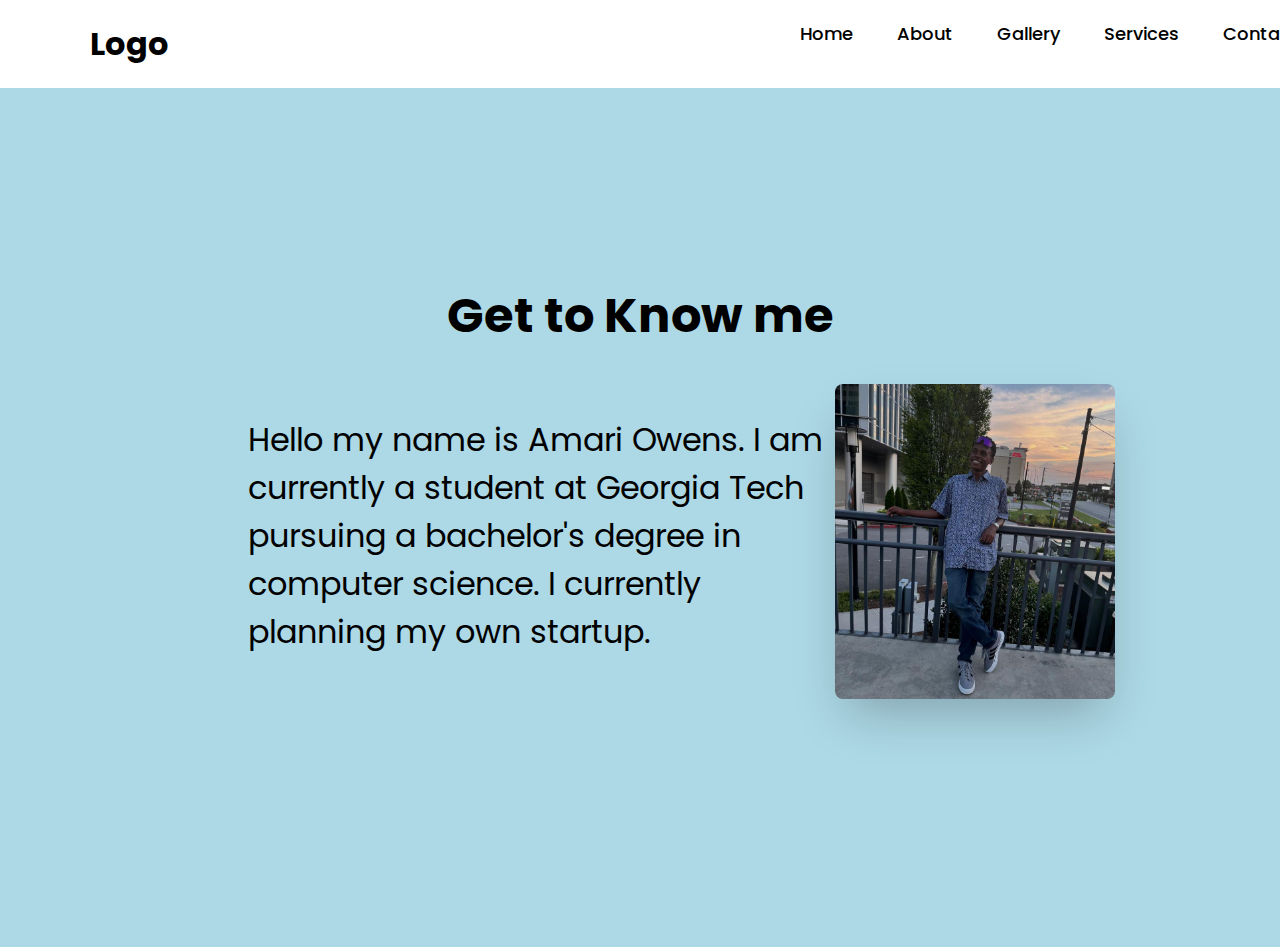
==== about.html @ efe39325 "my first initial commit to my website" ====
<!DOCTYPE html>
<html lang="en">
<head>
    
    <meta charset="UTF-8">
    <meta http-equiv="X-UA-Compatible" content="IE=edge">
    <link rel = "stylesheet" href="https://cdnjs.cloudflare.com/ajax/libs/font-awesome/4.7.0/css/font-awesome.min.css">
    <link rel="stylesheet" href="style.css">
    <link rel="stylesheet" href="C:\Users\Amari\OneDrive\Pictures\133531025466612643.jpg">
    
    <meta name="viewport" content="width=device-width, initial-scale=1.0">
    <title>Amari'sweb</title>
</head>
<body>
    
    <header class = "header">
        <a href="#" class ="logo"?>Logo</a>
        <nav class="navbar">
            <a href="index.html">Home</a>
            <a href="about.html">About</a>
            <a href="gallery.html">Gallery</a>
            <a href="#">Services</a>
            <a href="contact.html">Contact</a>

        </nav>
    </header>
    
    <section class = "container">
        <section class = "cont2">
            <h1 class="animate slideInLeft">Get to Know me</h1>
        </section>
        <section class="cont2">
            <p class="animate slideInleft"> Hello my name is Amari Owens. I am currently a student at Georgia Tech pursuing a bachelor's degree in computer science. I currently planning my own startup.</p>
            <section class="abtcont">
                
                <img id="abt-img" src = "images/IMG_20240809_002553_426.jpg" alt = "The beach that is very loud"/>
            </section>    
        </section>
    </section>    
</html>
---- style.css ----
@import url("https://fonts.googleapis.com/css2?family=Poppins:wght@300;400;500;600;700;800;900&display-swap");
  

.navbar {
    margin: 0;
    padding: 0;
    box-sizing: border-box;
    font-family: "Poppins", sans-serif;
}

body {
    min-height: 100vh;
    background-color: lightblue;
    background-size: cover;
    background-position: center;
}
.header {
    position: fixed;
    top: 0;
    left: 0;
    width: 96%;
    padding: 20px 90px;
    background-color: white;
    display: flex;
    justify-content: space-between;
    align-items: center left;
    z-index: 75;
}
.logo {

    font-size: 32px;
    color: black;
    text-decoration: none;
    font-weight: 700;
    font-family: "Poppins", sans-serif;
}
.navbar a {
    position: relative;
    font-size: 18px;
    color:black;
    font-weight: 500;
    text-decoration: none;
    margin: 20px;
}
.navbar a::before {
    content: '';
    position: absolute;
    top: 100%;
    left: 0;
    width: 0;
    height: 2px;
    background:black;
    transition: .3s;

}
.navbar a:hover::before {
    width: 100%;

}
.container{
    padding: 15rem;
    
}
/*.flex {
    display: -webkit-flex; 
    display: flex; 
    -webkit-box-direction: row ;
    flex-direction: row;
    -webkit-box-justify-content: flex-start;
    justify-content: flex-start;

}
.slider wrapper div{
    position: relative;
}
.slider-wrapper { margin-top: 15vw; margin-left: 11vw;}
.slide-image {height: 24vw}
.slide-image img{width: 24vw; cursor: pointer;}
.slide-content {width: 25vw; color:#fff; padding: 3px 18px 3px 9px;}
.slide-date {color: #0a8acb;font-size:1.1vw;font-weight:400;letter-spacing:0.1vw ;padding-bottom:1.4vw; }
.slide-title {font-size:1.2vw; font-weight:400 ;letter-spacing:0.1vw ;line-height:1.55vw ; padding-bottom:1.8vw;}
.slide-text {font-size:0.80vw ;line-height:1.2vw;opacity:0.8 ;padding-bottom:4vw;}
.slide-more {font-weight: 400; letter-spacing: 0.1vw; float: left; font-size: 0.9vw;}
.slide-bullet {width: 0.5vw; height: 0.5vw; background-color: #0b8bcc; border-radius: 200%; position: relative; margin-left: 1.2vw;}
.slide-nav {margin-left: 64vw; margin-top: -5.5vw;}
div.overlay-blue {width: 100%; height: 100%; position: absolute; top: 0; transition: 0.5s ease all;}
div.overlay-blue:hover {background-color: rgba(13, 27, 43, 0.5);}*/


.slide-wrapper {
    position: relative;
    max-width: 48rem;
    margin: 0 auto;
}

.slider-flex {
    display: flex;
    aspect-ratio: 16/9;
    overflow-x: auto;
    scroll-snap-type: x mandatory;
    scroll-behavior: smooth;
    box-shadow: 0 1.5rem 3rem -0.75rem hsla(0,0%,0%,0.25);
    border-radius: 0.5rem;
    z-index: -1;
}
.slider{
    display: flex;
    position: relative;

    z-index: -1;
    
}

.slider-flex::-webkit-scrollbar {
    display: none;
}
.slider img{
    flex: 1 0 100%;
    scroll-snap-align: start;
    object-fit: cover;
    transition: .3s;
}
.slider-flex:hover .slider img{
    filter: blur(10px);
}
.slider .content{
    width: 100%;
    height: 100%;
    top: 0;
    left: 0;
    display: flex;
    justify-content: center;
    align-items: center;
    flex-direction: column;
    z-index: 1;
    box-sizing: border-box;
    opacity:0;
    position:absolute;
    font-size: 18px;
    color:#fff;
    font-weight: 500;
    overflow-x: auto;
    scroll-snap-type: x mandatory;
    scroll-behavior: smooth;
    transition: 0.6s;
}
.slider-flex:hover .slider .content{
    opacity: 1;
}
.slider-nav {
    display: flex;
    column-gap: 1rem;
    position: relative;
    bottom: 1.25rem;
    left: 50%;
    transform: translateX(-5%);
    z-index: 1;
    
}
.slider-nav a {
    width: 0.5rem;
    height: 0.5rem;
    border-radius: 50%;
    background-color:#fff;
    opacity: 0.75;
    transition: opacity ease 250ms;
}
.slider-nav a:hover{
    opacity: 1;
}
/*Utility Classes*/
.animate {
    animation-duration: 1s;
    animation-fill-mode: both;

}
.animate--inifinite{
    animation-iteration-count: inifinite;
}
.animate--delay-1s{
    animation-delay: 1s;
}
.animate--fast{
    animation-duration:0.6s;
}
.animate--slow{
    animation-duration: 3s;
}
/* Animation */
@keyframes slideInLeft{
    from {
        transform: translateX(-300px);  
    }

    to {
        transform: translateX(0);
    }
}
.slideInLeft{
    font-family: Poppins,"sans-serif";
    /*animation: slideInLeft 1s ease-in 0s 1 normal both;*/
    animation-name: slideInLeft;
    animation-timing-function: ease-in;
    margin-bottom: 2rem;
    font-size: 3rem;

}
/* .heading-1{
    font-family: Poppins,"sans-serif";
    animation: slideInLeft 1s ease-in 0s 1 normal both;
    /* animation-name: slideInLeft;
    animation-duration: 1s ;
    animation-timing-function:ease-in ;
    animation-delay:0s ;
    animation-iteration-count: 1;
    animation-direction: normal;
    animation-fill-mode: forwards; */
.cont2 {
    display:flex;
    justify-content: center;
    flex-direction: row;
}    
/*.slider-text {
    display: flex;
    z-index: 1;

    box-sizing: border-box;
    opacity:1;
    position: absolute;
    
    font-size: 18px;
    color:#fff;
    font-weight: 500;
    text-decoration: none;
    
}*/
.abtcont {
    display: flex;
    aspect-ratio: 5/4;
    overflow-x: visible;
    
    z-index: -1;
    flex-direction: row;
}
.abtcont img{
    box-shadow: 0 1.5rem 3rem -0.75rem hsla(0,0%,0%,0.25);
    border-radius: 0.5rem;
    max-width: 300%;
    height: 200%;
    display: flex;
    aspect-ratio: 8/9;
    flex: 0 0 100%;
    object-fit: cover;
    transition: .3s;

}
@keyframes slideInleft{
    from {
        transform: translateX(-300px);  
    }

    to {
        transform: translateX(0);
    }
}
.slideInleft{
    font-family: Poppins,"sans-serif";
    /*animation: slideInLeft 1s ease-in 0s 1 normal both;*/
    animation-name: slideInLeft;
    animation-timing-function: ease-in;
    margin-bottom: 2rem;
    font-size: 2rem;

}
.scroll-wrapper {
    max-height: 120px ;
    border: 1px solid #ddd;
    display:flex;
    overflow-x:auto;
}
.scroll-wrapper::-webkit-scrollbar{
    display: none;
}

.scroll-wrapper .item{
    min-width: 110px;
    height: 110px;
    line-height: 110px;
    text-align: center;
    background-color: #ddd;
}
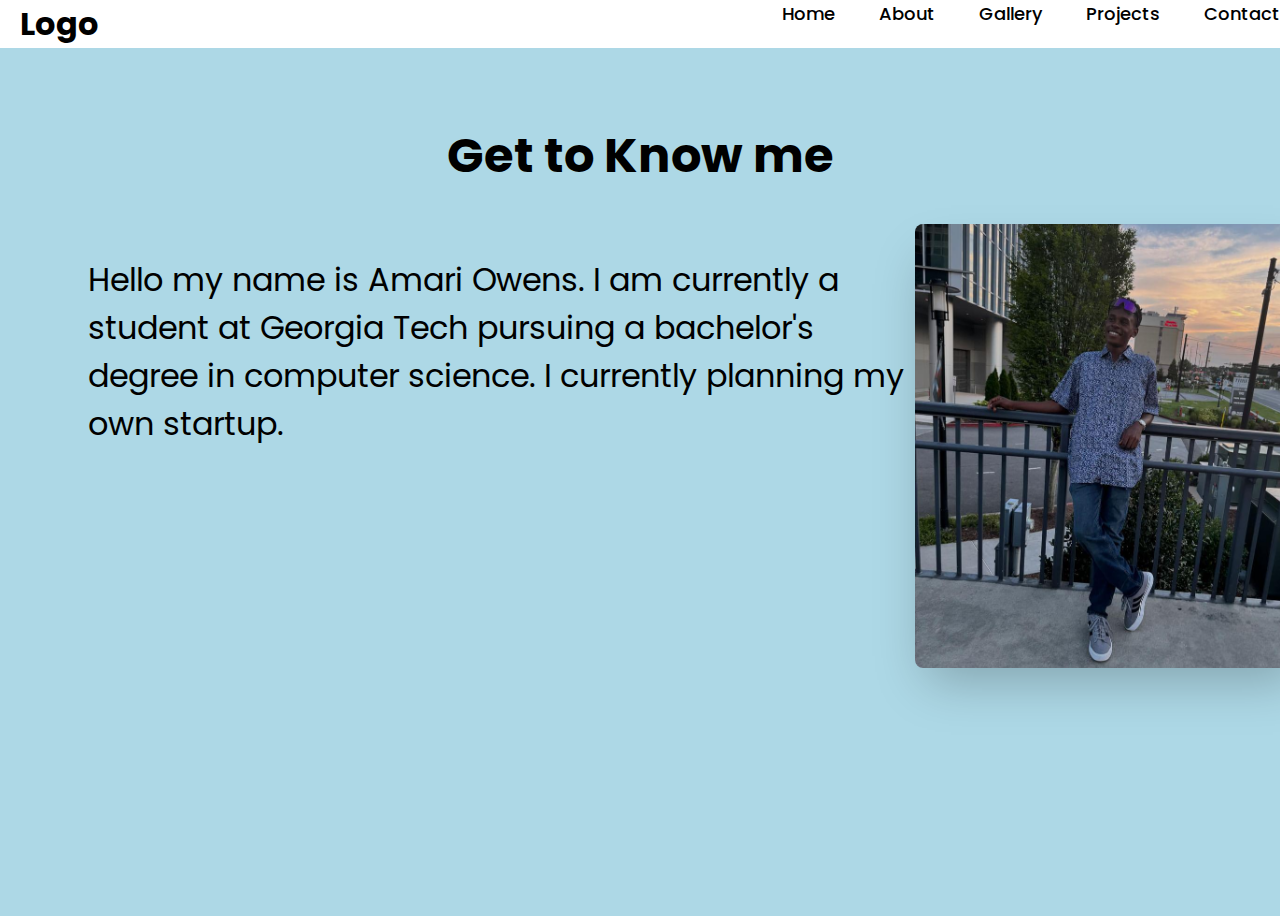
==== commit e4f0248a: "finally added project page" ====
--- a/about.html
+++ b/about.html
@@ -19,7 +19,7 @@
             <a href="index.html">Home</a>
             <a href="about.html">About</a>
             <a href="gallery.html">Gallery</a>
-            <a href="#">Services</a>
+            <a href="project.html">Projects</a>
             <a href="contact.html">Contact</a>
 
         </nav>
--- a/style.css
+++ b/style.css
@@ -18,13 +18,15 @@
     position: fixed;
     top: 0;
     left: 0;
-    width: 96%;
-    padding: 20px 90px;
+    width: 100vw;
+    padding-right: 20px 90px;
+    padding-left: 20px ;
     background-color: white;
     display: flex;
     justify-content: space-between;
     align-items: center left;
     z-index: 75;
+    display: flex;
 }
 .logo {
 
@@ -35,6 +37,7 @@
     font-family: "Poppins", sans-serif;
 }
 .navbar a {
+    
     position: relative;
     font-size: 18px;
     color:black;
@@ -58,7 +61,7 @@
 
 }
 .container{
-    padding: 15rem;
+    padding: 5rem;
     
 }
 /*.flex {
@@ -273,21 +276,47 @@
 
 }
 .scroll-wrapper {
-    max-height: 120px ;
-    border: 1px solid #ddd;
+    max-height: 300px ;
     display:flex;
     overflow-x:auto;
-}
+    gap: 5px;   
+}
+
 .scroll-wrapper::-webkit-scrollbar{
     display: none;
 }
 
 .scroll-wrapper .item{
-    min-width: 110px;
-    height: 110px;
-    line-height: 110px;
+    display: flex;
+    flex-direction: column;
+    min-width: 200px;
+    height: 175px;
+    line-height: 50px;
     text-align: center;
-    background-color: #ddd;
-}
-
-
+    background-color: #fff;
+    border: 1px solid black;
+    border-radius: 5%;
+    justify-content: center;
+    
+
+}
+.boximg{
+    margin: 10px;
+    min-width: 180px;
+    height: 122px;
+    background-color: black;
+    border: 1px solid gainsboro;
+    border-radius: 5%;
+    position: relative;
+}
+#changeT {
+    display: flex;
+    justify-content: center;
+    font-weight: 700;
+    font-family: "Poppins", sans-serif;
+    margin-top: 20px;
+   
+}
+
+
+
